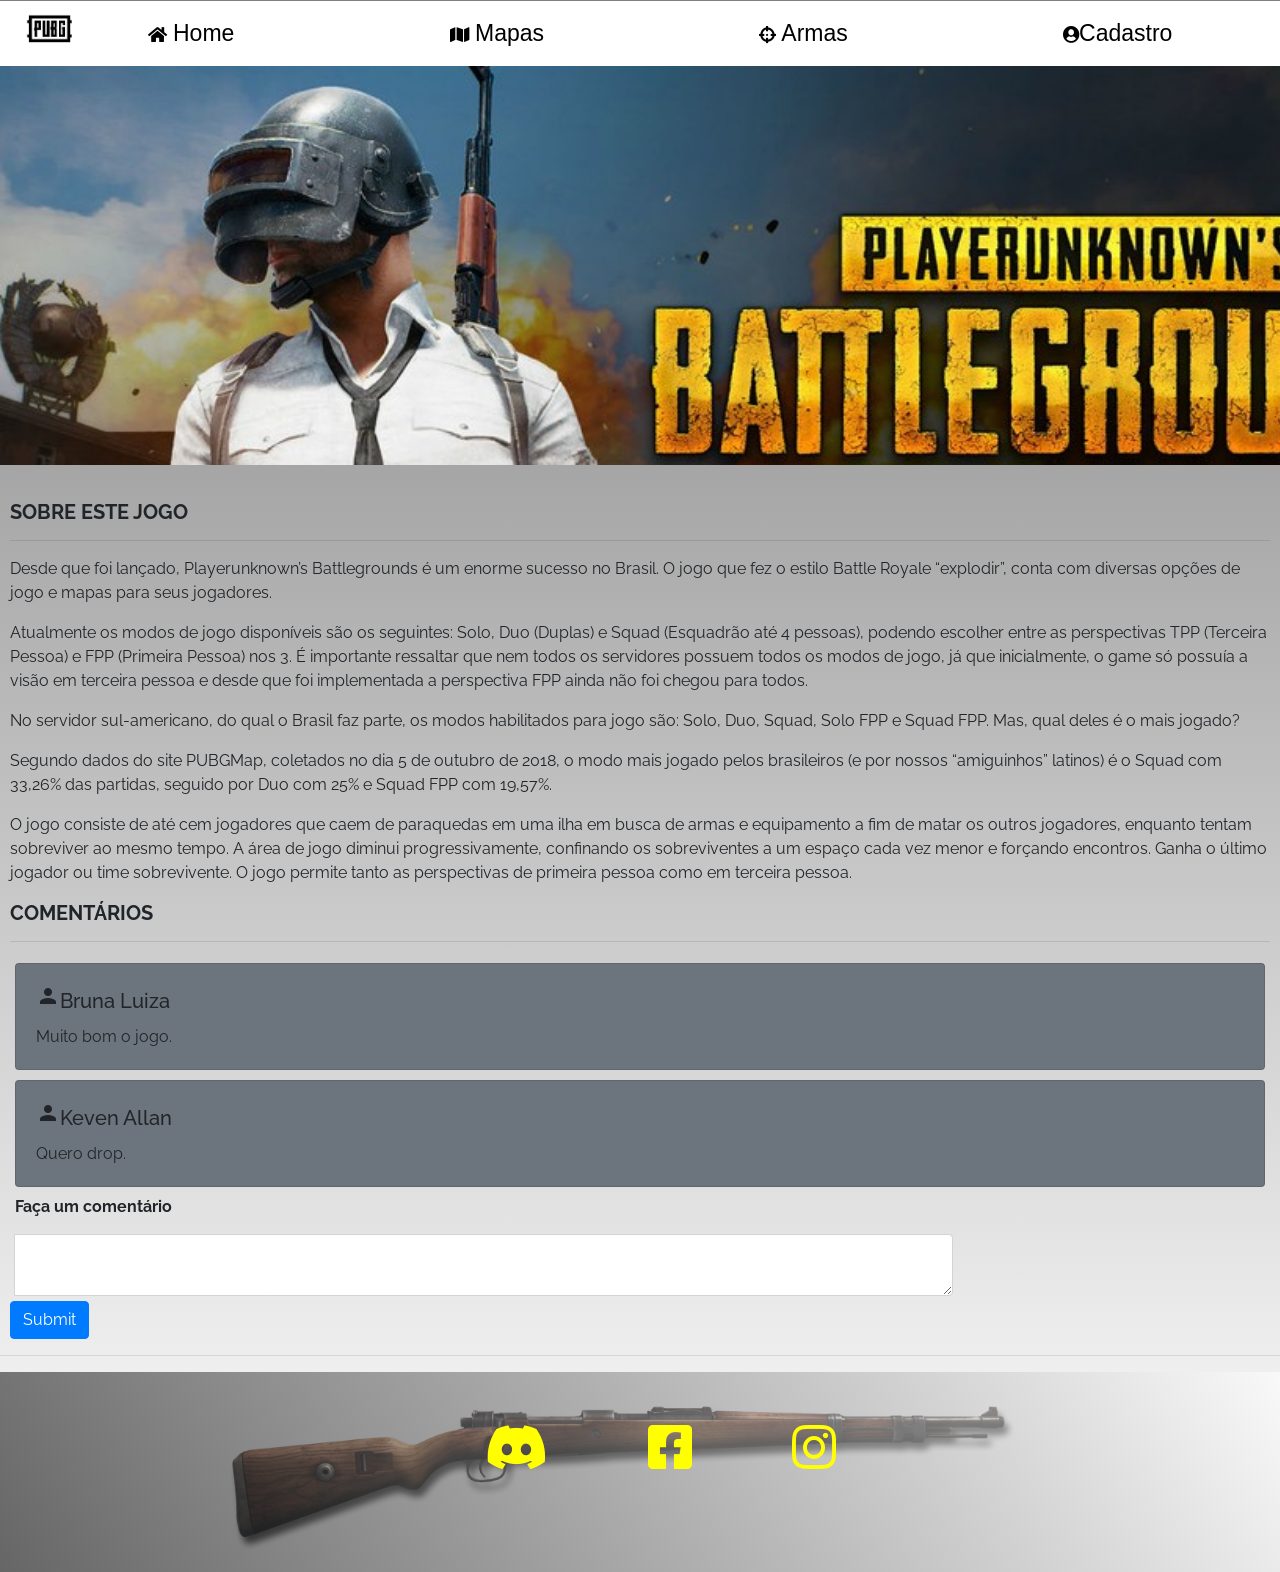
==== index.html @ 401e700f ".." ====
<!DOCTYPE html>
<html lang="en">
<head>
    <meta charset="UTF-8">
    <meta name="viewport" content="width=device-width, initial-scale=1.0">
    <meta http-equiv="X-UA-Compatible" content="ie=edge">
    <title>PUBG</title>
    <link rel="stylesheet" href="css/style_index.css">
    <link href="https://fonts.googleapis.com/css?family=Raleway&display=swap" rel="stylesheet">
    <link rel="stylesheet" href="https://use.fontawesome.com/releases/v5.8.2/css/all.css" integrity="sha384-oS3vJWv+0UjzBfQzYUhtDYW+Pj2yciDJxpsK1OYPAYjqT085Qq/1cq5FLXAZQ7Ay" crossorigin="anonymous">
    <link href="https://fonts.googleapis.com/icon?family=Material+Icons" rel="stylesheet">
    <link rel="shortcut icon" href="img/favicon.ico" />
    <link rel="stylesheet" href="https://stackpath.bootstrapcdn.com/bootstrap/4.4.1/css/bootstrap.min.css" integrity="sha384-Vkoo8x4CGsO3+Hhxv8T/Q5PaXtkKtu6ug5TOeNV6gBiFeWPGFN9MuhOf23Q9Ifjh" crossorigin="anonymous">
</head>
<body>
    <div class="menu">
        <ul>
                <li id='pubg'><img class="pub" src="img/pubb.png"></li>
                <li><a href="index.html"><i class="fas fa-home"></i> Home</a></li>
                <li><a href="mapas.html"><i class="fas fa-map"></i> Mapas</a></li>
                <li><a href="armas.html"><i class="fas fa-crosshairs"></i> Armas</a></li>
                <li><a href="login.html"><i class="fas fa-user-circle"></i>Cadastro</a></li>
            </ul>              
    </div>


    <div id='logo'>

    </div>
    
    
    
    <main>
        <div class="texto">
            <h5><strong>SOBRE ESTE JOGO</strong></h5>
            <hr>
            <p class="display-6">Desde que foi lançado, Playerunknown’s Battlegrounds é um enorme sucesso no Brasil. O jogo que fez o estilo Battle Royale “explodir”, conta com diversas
            opções de jogo e mapas para seus jogadores.</p>
            <p class="display-6">Atualmente os modos de jogo disponíveis são os seguintes: Solo, Duo (Duplas) e Squad (Esquadrão até 4 pessoas), podendo escolher entre as perspectivas
            TPP (Terceira Pessoa) e FPP (Primeira Pessoa) nos 3. É importante ressaltar que nem todos os servidores possuem todos os modos de jogo, já que inicialmente,
            o game só possuía a visão em terceira pessoa e desde que foi implementada a perspectiva FPP ainda não foi chegou para todos.</p>
            <p class="display-6">No servidor sul-americano, do qual o Brasil faz parte, os modos habilitados para jogo são: Solo, Duo, Squad, Solo FPP e Squad FPP. Mas, qual deles é o mais
            jogado?</p>
            <p class="display-6">Segundo dados do site PUBGMap, coletados no dia 5 de outubro de 2018, o modo mais jogado pelos brasileiros (e por nossos “amiguinhos” latinos) é o Squad 
            com 33,26% das partidas, seguido por Duo com 25% e Squad FPP com 19,57%.</p>
            <p class="display-6">O jogo consiste de até cem jogadores que caem de paraquedas em uma ilha em busca de armas e equipamento a fim de matar os outros jogadores, enquanto tentam 
            sobreviver ao mesmo tempo. A área de jogo diminui progressivamente, confinando os sobreviventes a um espaço cada vez menor e forçando encontros. Ganha o último jogador ou time 
            sobrevivente. O jogo permite tanto as perspectivas de primeira pessoa como em terceira pessoa.</p>
            <h5><strong>COMENTÁRIOS</strong></h5>
            <hr>
            <div class="comments">
                <div class="card w-100 bg-secondary">
                    <div class="card-body">
                    <h5 class="card-title"><i class="material-icons">person</i>Bruna Luiza</h5>
                    <p class="card-text">Muito bom o jogo.</p>
                    </div>
                </div>
            </div>
            <div class="comments">
                <div class="card w-100 bg-secondary">
                    <div class="card-body">
                        <h5 class="card-title"><i class="material-icons">person</i>Keven Allan</h5>
                        <p class="card-text">Quero drop.</p>
                    </div>
                </div>
            </div>
            <div class="areaComment">

            </div>
            <h6 class="comments"><strong>Faça um comentário</strong></h6>
            <div class="comments">
                <div class="input-group w-75">
                    <div class="input-group-prepend"></div>
                    <textarea class="form-control" aria-label="With textarea"></textarea>
                </div>
                
            </div>
            <button type="submit" class="btn btn-primary submit">Submit</button>
        </div>
        
    </main>
    <hr>
<footer>
    <ul> 
        <li><a href="https://discordapp.com/invite/battlegrounds"target="_blank"><i class="fab fa-discord"></i></a></li>
        <li><a href="https://www.facebook.com/pubg.br/?brand_redir=1637843273206257"target="_blank"><i class="fab fa-facebook-square"></i></a></li>
        <li><a href="https://www.instagram.com/pubg/"target="_blank"><i class="fab fa-instagram"></i></a></li>
        
    </ul>
</footer>
<script src="js/index.js"></script>
</body>
</html>
---- css/style_index.css ----
body {
    margin: 0;
    background-image: linear-gradient(gray, #fff);
}

/*============= INICIO DO MENU =================*/

.menu ul .pub {
    width: 100px;
    height: 50px;
    margin-top: 5px;    
}

#pubg {
    position: absolute;
    left:0
}

.menu ul {
    display: flex;
    margin: 0;
    list-style-type: none;
    background-color: white;
    justify-content: flex-end
}

.menu ul li a {
    padding: 15px 10px;
    display: inline-block;
    font-size: 23px;
    color: black;
    text-decoration: none
}

.menu ul li a:hover {   
    background-color: rgb(229, 255, 0)
}

.menu {
    
    position:sticky;
    top:1px;
}

div.menu:hover {
    opacity: 1;
}

.menu i {
    font-size:17px;
}

.pub {
    animation:pub 5s linear infinite;
}

@keyframes pub {
    to {
        transform: rotateY(360deg)
    }
}


#logo {
    height: 300px;
    background-image: url(../img/pubgnav.jpeg);
    background-attachment: fixed;
    background-size: contain;
    background-position-y: 15%;
    background-repeat: no-repeat;
}

/*============= FIM DO MENU =================*/


.texto {
    font-family: 'Raleway', sans-serif;
    margin-left:10px;
    margin-right: 10px
}

.comments{
    padding: 5px;
}

.frame {
    display:flex;
    justify-content: center;
}

footer {
    height:200px;
    background-image: linear-gradient(45deg, rgba(0, 0, 0, 0.6), rgba(255, 255, 255, 0.6)), url(../img/kar98f.png);
    background-repeat: no-repeat;
    background-size:contain;
    background-position-y: 35%;
    background-position-x: 45%;
}

footer ul {
    display:flex;
    list-style-type:none;
    justify-content:center;
}

footer i {
    font-size:50px;
    margin:50px;
    color: yellow
}

@media all and (min-width:960px){
    main {
        display:flex;
    }
    iframe {
        margin-top:35px;
        margin-right:10px;
    }
    .menu ul {
        display:flex;
        justify-content: space-around;
    }
    .texto {
        margin-top:35px;
    }
}

@media all and (min-width:1020px){
    #logo {
        height: 400px;
        background-image: url(../img/pubgnav.jpeg);
        background-attachment: fixed;
        background-size: cover;
        background-position-y: 15%;
        background-repeat: no-repeat;
    }
}
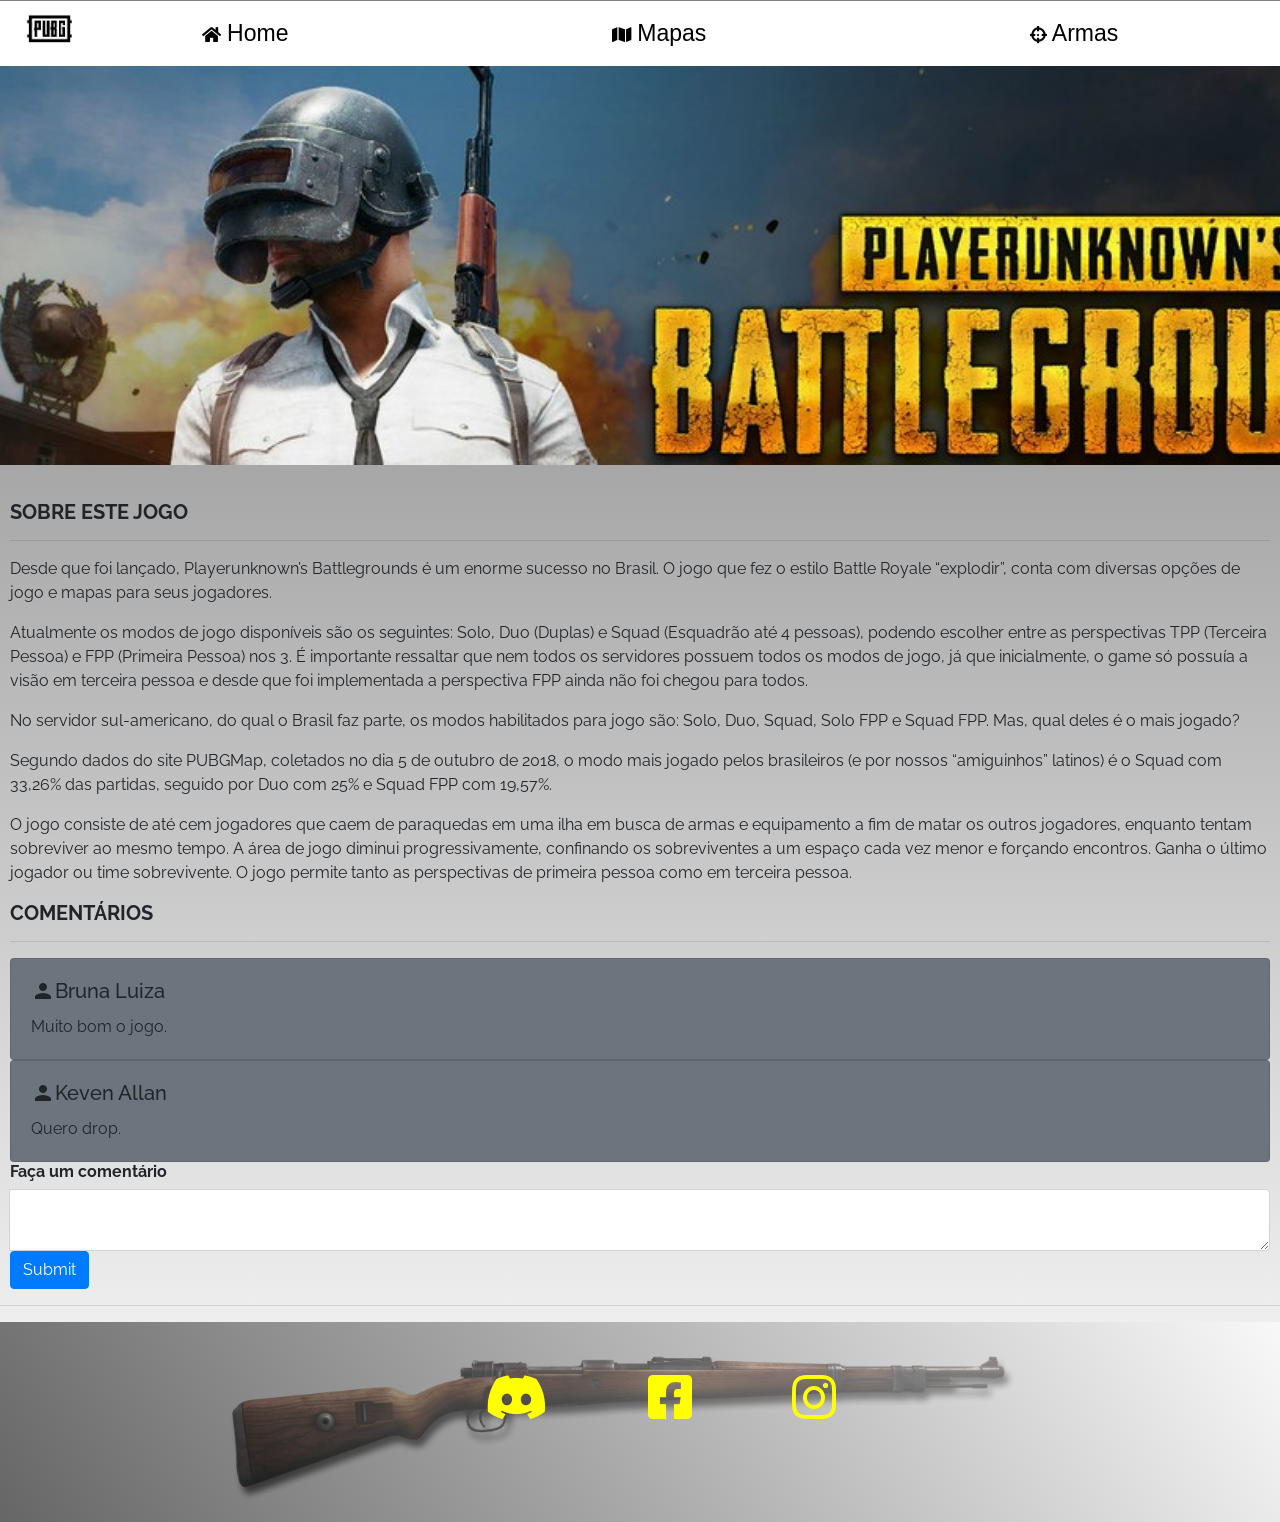
==== commit cd2d9365: ".." ====
--- a/index.html
+++ b/index.html
@@ -19,7 +19,6 @@
                 <li><a href="index.html"><i class="fas fa-home"></i> Home</a></li>
                 <li><a href="mapas.html"><i class="fas fa-map"></i> Mapas</a></li>
                 <li><a href="armas.html"><i class="fas fa-crosshairs"></i> Armas</a></li>
-                <li><a href="login.html"><i class="fas fa-user-circle"></i>Cadastro</a></li>
             </ul>              
     </div>
 
@@ -51,7 +50,7 @@
             <div class="comments">
                 <div class="card w-100 bg-secondary">
                     <div class="card-body">
-                    <h5 class="card-title"><i class="material-icons">person</i>Bruna Luiza</h5>
+                    <h5 class="card-title user"><i class="material-icons">person</i>Bruna Luiza</h5>
                     <p class="card-text">Muito bom o jogo.</p>
                     </div>
                 </div>
@@ -59,7 +58,7 @@
             <div class="comments">
                 <div class="card w-100 bg-secondary">
                     <div class="card-body">
-                        <h5 class="card-title"><i class="material-icons">person</i>Keven Allan</h5>
+                        <h5 class="card-title user"><i class="material-icons">person</i>Keven Allan</h5>
                         <p class="card-text">Quero drop.</p>
                     </div>
                 </div>
@@ -69,13 +68,13 @@
             </div>
             <h6 class="comments"><strong>Faça um comentário</strong></h6>
             <div class="comments">
-                <div class="input-group w-75">
+                <div class="input-group w-100">
                     <div class="input-group-prepend"></div>
                     <textarea class="form-control" aria-label="With textarea"></textarea>
                 </div>
                 
             </div>
-            <button type="submit" class="btn btn-primary submit">Submit</button>
+            <button id="submit" type="submit" class="btn btn-primary submit">Submit</button>
         </div>
         
     </main>
--- a/css/style_index.css
+++ b/css/style_index.css
@@ -37,7 +37,7 @@
 }
 
 .menu {
-    
+    z-index: 1;
     position:sticky;
     top:1px;
 }
@@ -77,10 +77,6 @@
     font-family: 'Raleway', sans-serif;
     margin-left:10px;
     margin-right: 10px
-}
-
-.comments{
-    padding: 5px;
 }
 
 .frame {
@@ -135,4 +131,9 @@
         background-position-y: 15%;
         background-repeat: no-repeat;
     }
+}
+
+.user{
+    display:flex;
+    align-items:center;
 }
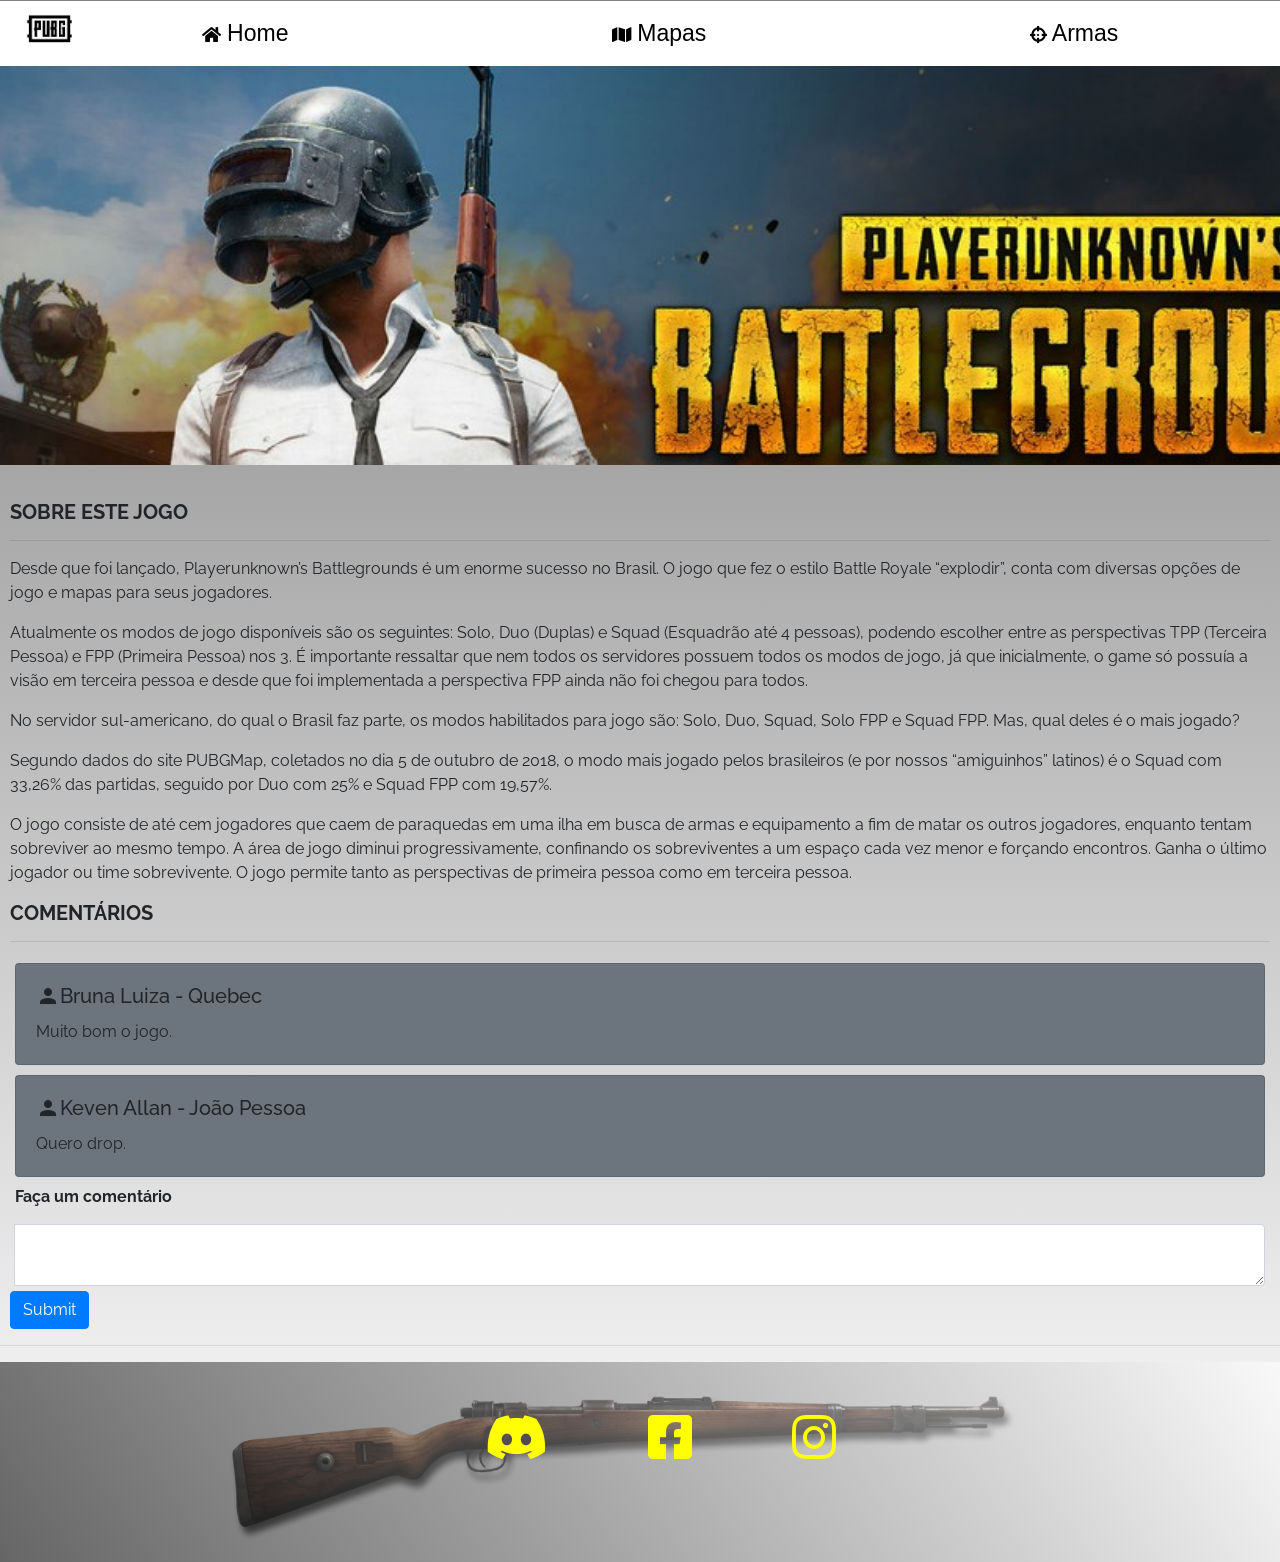
==== commit 187f6381: "img-armas" ====
--- a/index.html
+++ b/index.html
@@ -50,7 +50,7 @@
             <div class="comments">
                 <div class="card w-100 bg-secondary">
                     <div class="card-body">
-                    <h5 class="card-title user"><i class="material-icons">person</i>Bruna Luiza</h5>
+                    <h5 class="card-title user"><i class="material-icons">person</i>Bruna Luiza - Quebec</h5>
                     <p class="card-text">Muito bom o jogo.</p>
                     </div>
                 </div>
@@ -58,7 +58,7 @@
             <div class="comments">
                 <div class="card w-100 bg-secondary">
                     <div class="card-body">
-                        <h5 class="card-title user"><i class="material-icons">person</i>Keven Allan</h5>
+                        <h5 class="card-title user"><i class="material-icons">person</i>Keven Allan - João Pessoa</h5>
                         <p class="card-text">Quero drop.</p>
                     </div>
                 </div>
--- a/css/style_index.css
+++ b/css/style_index.css
@@ -136,4 +136,7 @@
 .user{
     display:flex;
     align-items:center;
+}
+.comments{
+    padding: 5px;
 }
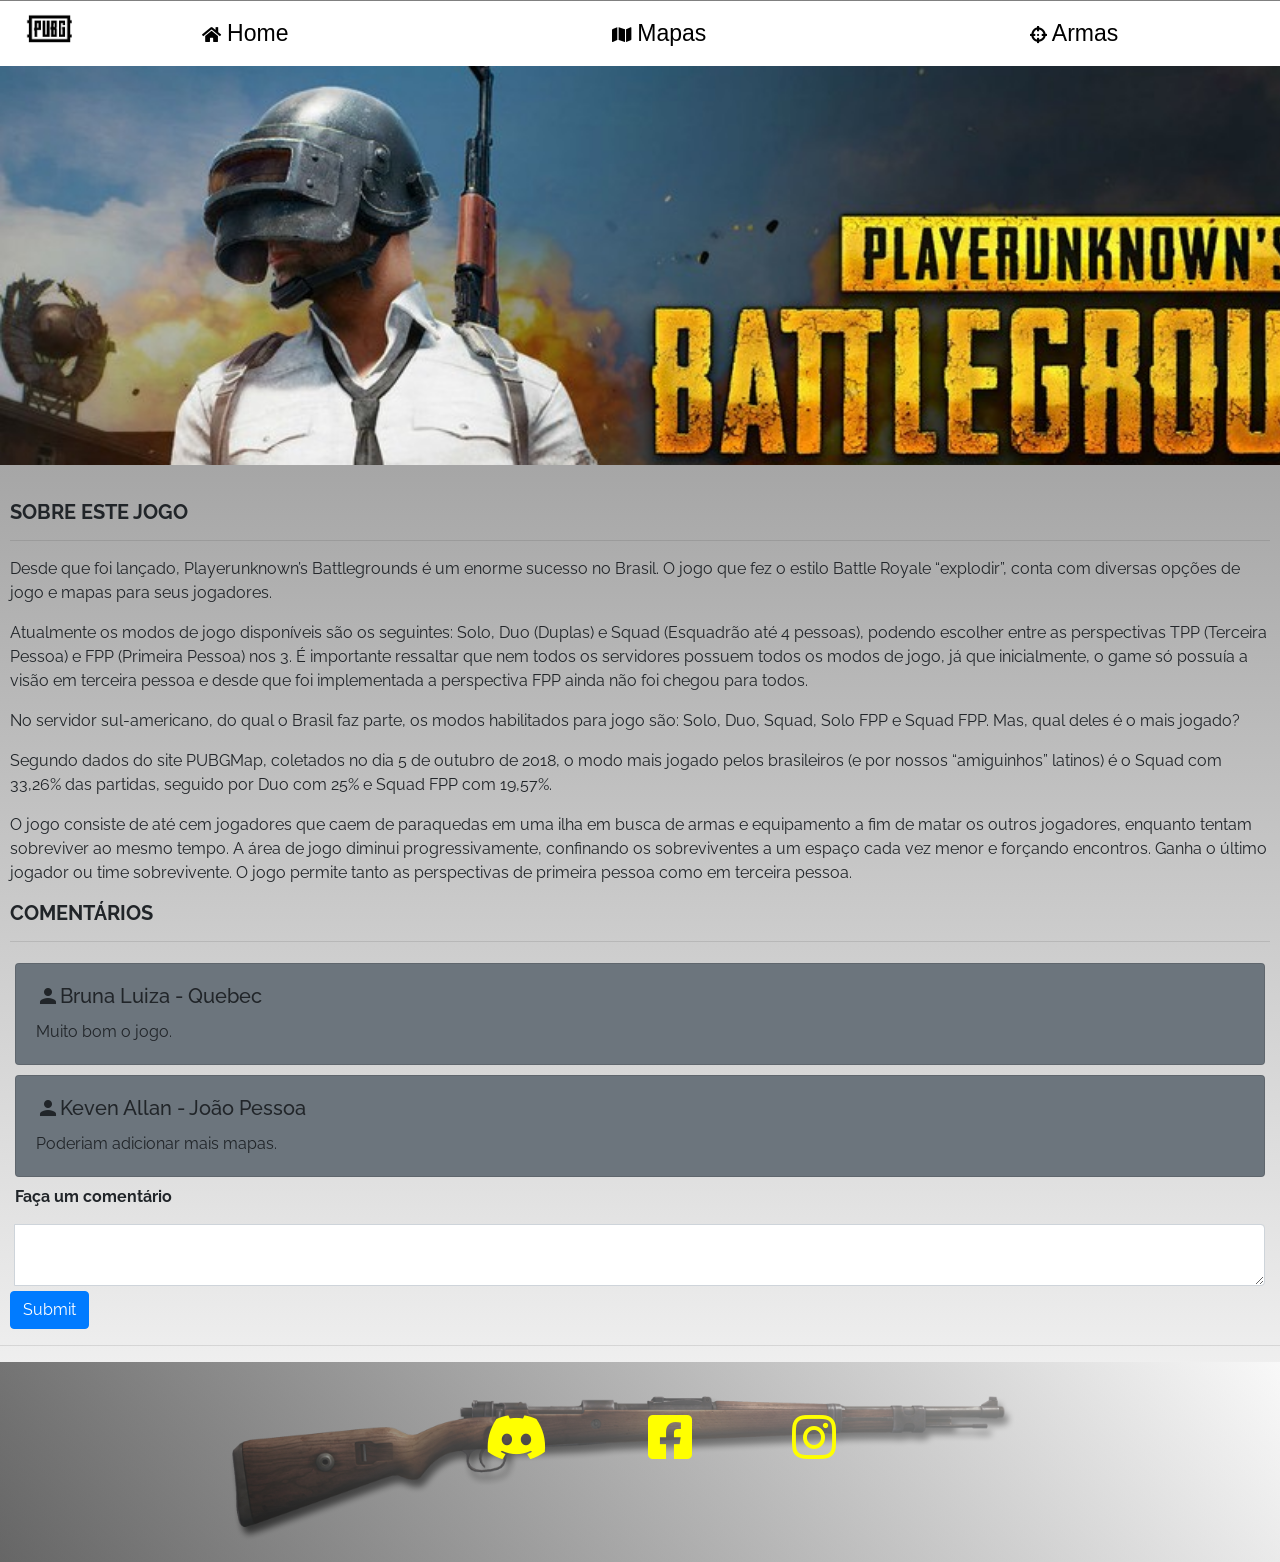
==== commit 470f9c6f: ".." ====
--- a/index.html
+++ b/index.html
@@ -59,7 +59,7 @@
                 <div class="card w-100 bg-secondary">
                     <div class="card-body">
                         <h5 class="card-title user"><i class="material-icons">person</i>Keven Allan - João Pessoa</h5>
-                        <p class="card-text">Quero drop.</p>
+                        <p class="card-text">Poderiam adicionar mais mapas.</p>
                     </div>
                 </div>
             </div>
@@ -87,6 +87,7 @@
         
     </ul>
 </footer>
+<script src="js/funções.js"></script>
 <script src="js/index.js"></script>
 </body>
 </html>
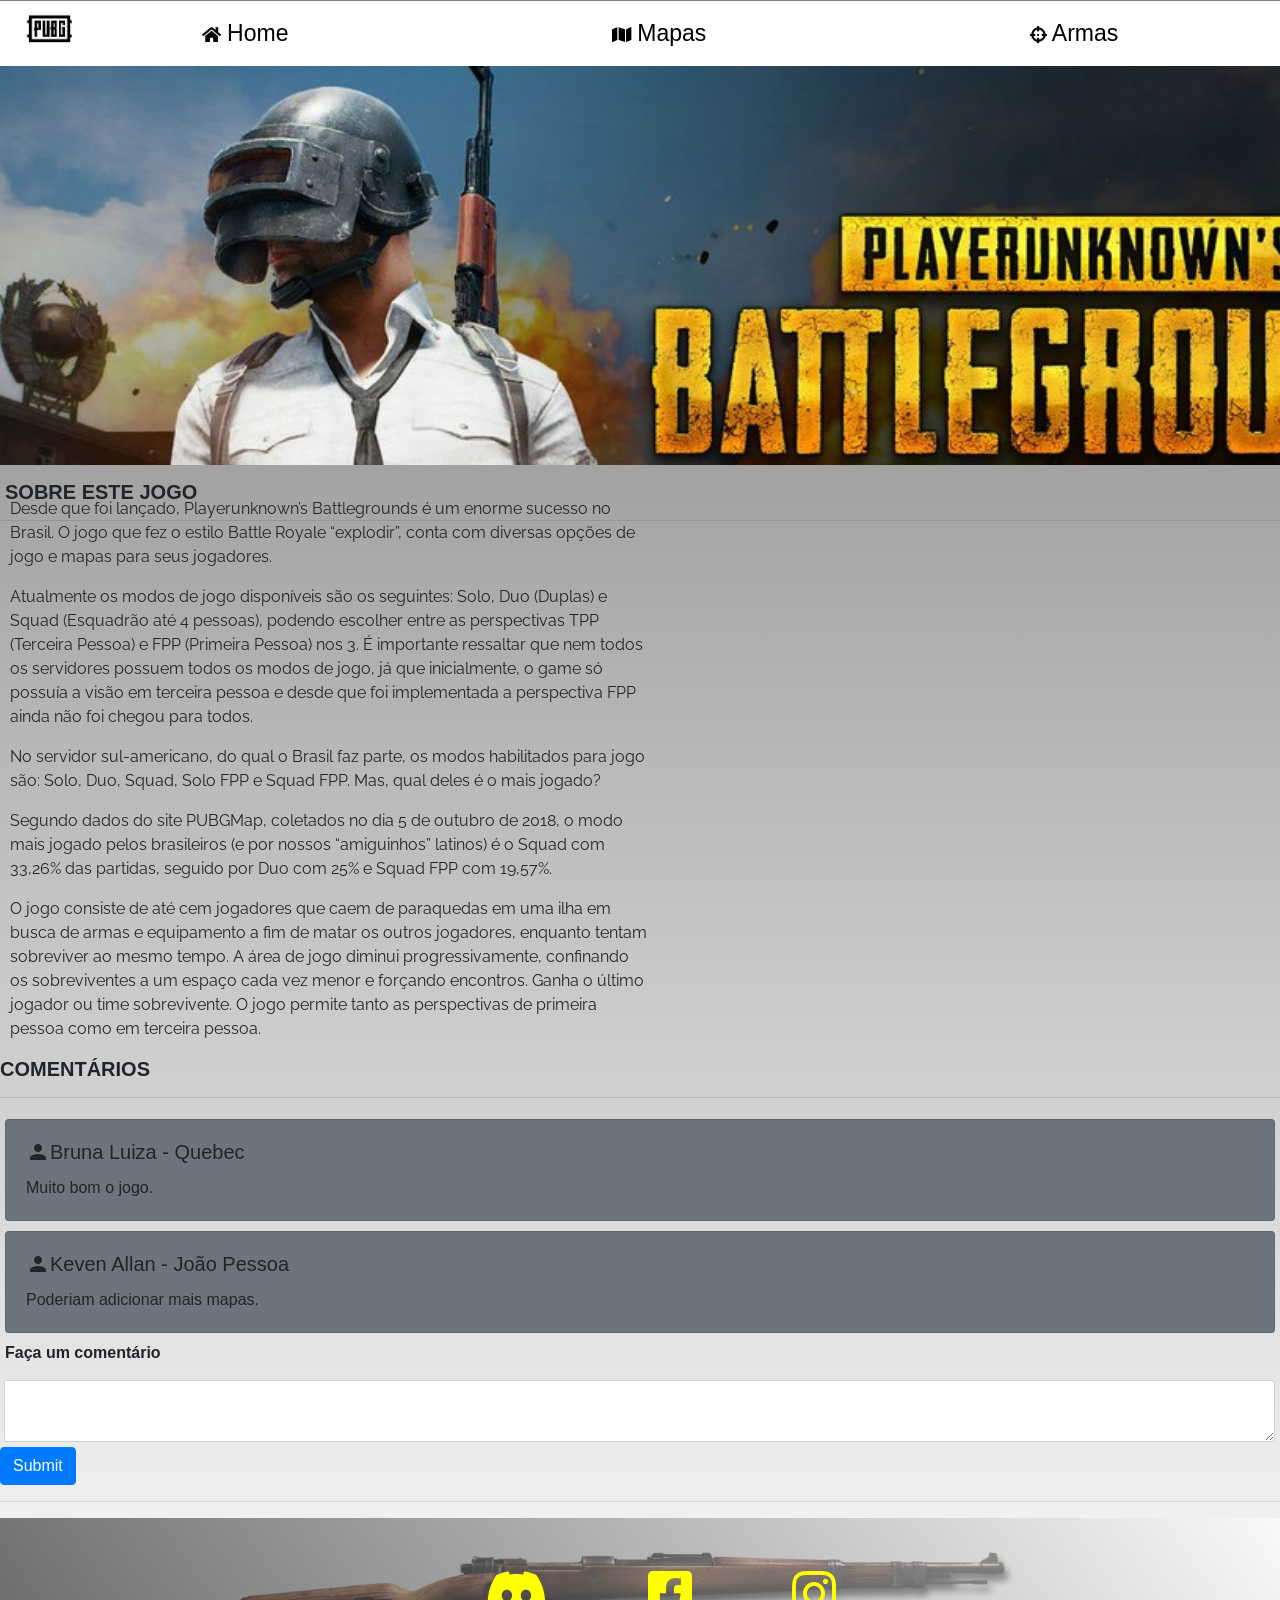
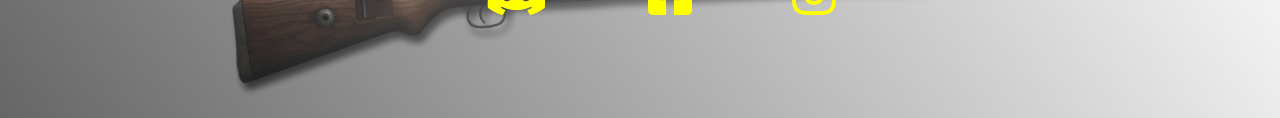
==== commit 4dc7658d: "Video" ====
--- a/index.html
+++ b/index.html
@@ -22,29 +22,30 @@
             </ul>              
     </div>
 
-
     <div id='logo'>
-
     </div>
     
-    
-    
     <main>
-        <div class="texto">
-            <h5><strong>SOBRE ESTE JOGO</strong></h5>
-            <hr>
-            <p class="display-6">Desde que foi lançado, Playerunknown’s Battlegrounds é um enorme sucesso no Brasil. O jogo que fez o estilo Battle Royale “explodir”, conta com diversas
-            opções de jogo e mapas para seus jogadores.</p>
-            <p class="display-6">Atualmente os modos de jogo disponíveis são os seguintes: Solo, Duo (Duplas) e Squad (Esquadrão até 4 pessoas), podendo escolher entre as perspectivas
-            TPP (Terceira Pessoa) e FPP (Primeira Pessoa) nos 3. É importante ressaltar que nem todos os servidores possuem todos os modos de jogo, já que inicialmente,
-            o game só possuía a visão em terceira pessoa e desde que foi implementada a perspectiva FPP ainda não foi chegou para todos.</p>
-            <p class="display-6">No servidor sul-americano, do qual o Brasil faz parte, os modos habilitados para jogo são: Solo, Duo, Squad, Solo FPP e Squad FPP. Mas, qual deles é o mais
-            jogado?</p>
-            <p class="display-6">Segundo dados do site PUBGMap, coletados no dia 5 de outubro de 2018, o modo mais jogado pelos brasileiros (e por nossos “amiguinhos” latinos) é o Squad 
-            com 33,26% das partidas, seguido por Duo com 25% e Squad FPP com 19,57%.</p>
-            <p class="display-6">O jogo consiste de até cem jogadores que caem de paraquedas em uma ilha em busca de armas e equipamento a fim de matar os outros jogadores, enquanto tentam 
-            sobreviver ao mesmo tempo. A área de jogo diminui progressivamente, confinando os sobreviventes a um espaço cada vez menor e forçando encontros. Ganha o último jogador ou time 
-            sobrevivente. O jogo permite tanto as perspectivas de primeira pessoa como em terceira pessoa.</p>
+        <h5 id="title-text"><strong>SOBRE ESTE JOGO</strong></h5>
+        <hr>
+        <div class="game">
+            <div class="texto">
+                <p id="fp" class="display-6">Desde que foi lançado, Playerunknown’s Battlegrounds é um enorme sucesso no Brasil. O jogo que fez o estilo Battle Royale “explodir”, conta com diversas
+                opções de jogo e mapas para seus jogadores.</p>
+                <p class="display-6">Atualmente os modos de jogo disponíveis são os seguintes: Solo, Duo (Duplas) e Squad (Esquadrão até 4 pessoas), podendo escolher entre as perspectivas
+                TPP (Terceira Pessoa) e FPP (Primeira Pessoa) nos 3. É importante ressaltar que nem todos os servidores possuem todos os modos de jogo, já que inicialmente,
+                o game só possuía a visão em terceira pessoa e desde que foi implementada a perspectiva FPP ainda não foi chegou para todos.</p>
+                <p class="display-6">No servidor sul-americano, do qual o Brasil faz parte, os modos habilitados para jogo são: Solo, Duo, Squad, Solo FPP e Squad FPP. Mas, qual deles é o mais
+                jogado?</p>
+                <p class="display-6">Segundo dados do site PUBGMap, coletados no dia 5 de outubro de 2018, o modo mais jogado pelos brasileiros (e por nossos “amiguinhos” latinos) é o Squad 
+                com 33,26% das partidas, seguido por Duo com 25% e Squad FPP com 19,57%.</p>
+                <p class="display-6">O jogo consiste de até cem jogadores que caem de paraquedas em uma ilha em busca de armas e equipamento a fim de matar os outros jogadores, enquanto tentam 
+                sobreviver ao mesmo tempo. A área de jogo diminui progressivamente, confinando os sobreviventes a um espaço cada vez menor e forçando encontros. Ganha o último jogador ou time 
+                sobrevivente. O jogo permite tanto as perspectivas de primeira pessoa como em terceira pessoa.</p>
+            </div>
+            <iframe id="video" height="400" src="https://www.youtube.com/embed/ODWCbu_cuqk" frameborder="0" allow="autoplay; encrypted-media" allowfullscreen></iframe>
+        </div>
+            
             <h5><strong>COMENTÁRIOS</strong></h5>
             <hr>
             <div class="comments">
@@ -64,7 +65,6 @@
                 </div>
             </div>
             <div class="areaComment">
-
             </div>
             <h6 class="comments"><strong>Faça um comentário</strong></h6>
             <div class="comments">
@@ -75,8 +75,6 @@
                 
             </div>
             <button id="submit" type="submit" class="btn btn-primary submit">Submit</button>
-        </div>
-        
     </main>
     <hr>
 <footer>
--- a/css/style_index.css
+++ b/css/style_index.css
@@ -60,7 +60,6 @@
     }
 }
 
-
 #logo {
     height: 300px;
     background-image: url(../img/pubgnav.jpeg);
@@ -71,7 +70,24 @@
 }
 
 /*============= FIM DO MENU =================*/
-
+.game{
+    display:flex;
+}
+#title-text{
+    padding-top:15px;
+    padding-left: 5px;
+}
+#fp{
+    margin-top:-40px;
+}
+.texto{
+    width:50%;
+}
+#video{
+    padding-top:50px;
+    padding-left:50px;
+    width:600px;
+}
 
 .texto {
     font-family: 'Raleway', sans-serif;
@@ -117,9 +133,7 @@
         display:flex;
         justify-content: space-around;
     }
-    .texto {
-        margin-top:35px;
-    }
+    
 }
 
 @media all and (min-width:1020px){
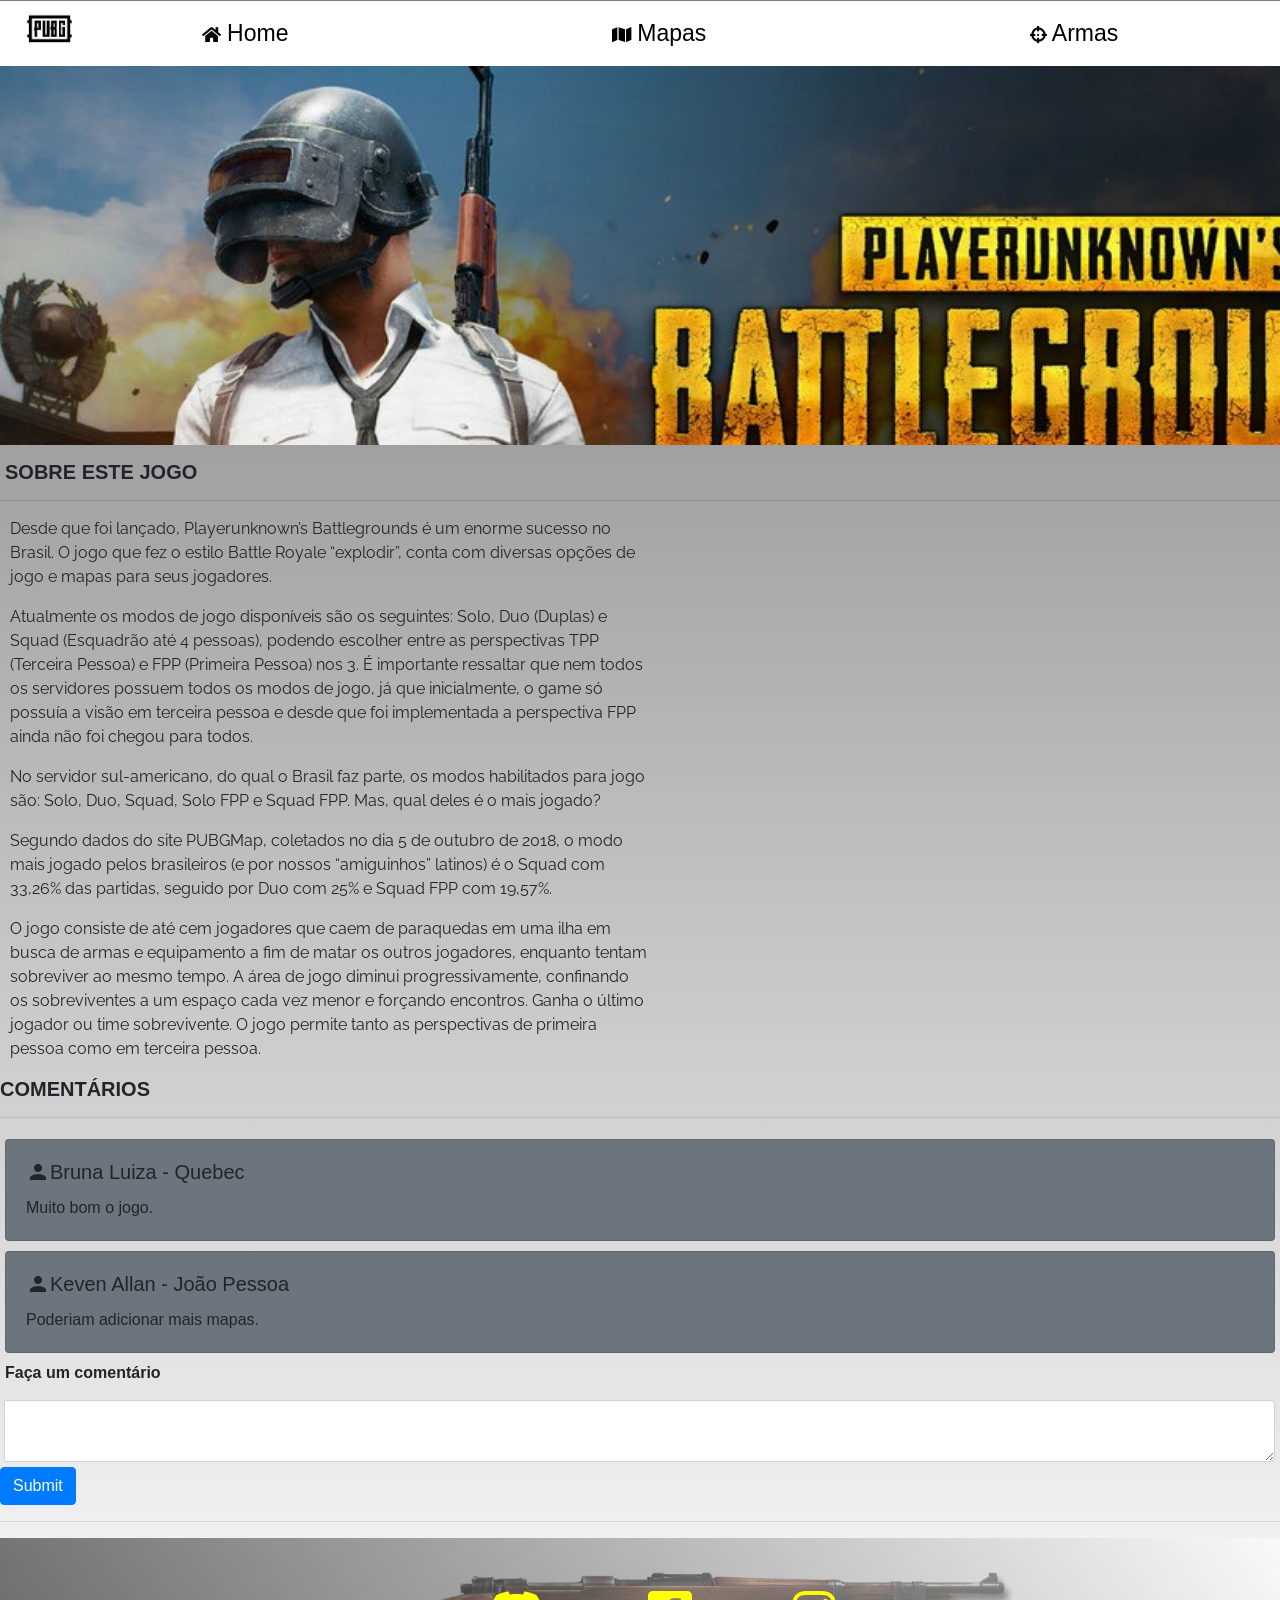
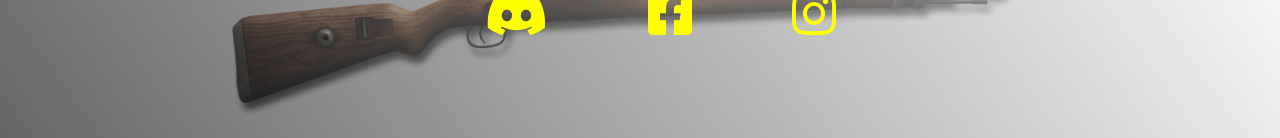
==== commit 0c558fb9: ".." ====
--- a/index.html
+++ b/index.html
@@ -43,7 +43,9 @@
                 sobreviver ao mesmo tempo. A área de jogo diminui progressivamente, confinando os sobreviventes a um espaço cada vez menor e forçando encontros. Ganha o último jogador ou time 
                 sobrevivente. O jogo permite tanto as perspectivas de primeira pessoa como em terceira pessoa.</p>
             </div>
-            <iframe id="video" height="400" src="https://www.youtube.com/embed/ODWCbu_cuqk" frameborder="0" allow="autoplay; encrypted-media" allowfullscreen></iframe>
+            <div class="video">
+                <iframe id="video" src="https://www.youtube.com/embed/ODWCbu_cuqk" frameborder="0" allow="autoplay; encrypted-media" allowfullscreen></iframe>
+            </div>   
         </div>
             
             <h5><strong>COMENTÁRIOS</strong></h5>
--- a/css/style_index.css
+++ b/css/style_index.css
@@ -61,43 +61,31 @@
 }
 
 #logo {
-    height: 300px;
+    height: 250px;
     background-image: url(../img/pubgnav.jpeg);
     background-attachment: fixed;
     background-size: contain;
     background-position-y: 15%;
     background-repeat: no-repeat;
 }
+/*============= FIM DO MENU =================*/
 
-/*============= FIM DO MENU =================*/
-.game{
-    display:flex;
-}
 #title-text{
     padding-top:15px;
     padding-left: 5px;
 }
-#fp{
-    margin-top:-40px;
-}
-.texto{
-    width:50%;
+.video{
+    display:flex;
+    justify-content: center;
 }
 #video{
-    padding-top:50px;
-    padding-left:50px;
-    width:600px;
+    width:450px;
+    height:300px; 
 }
 
 .texto {
     font-family: 'Raleway', sans-serif;
     margin-left:10px;
-    margin-right: 10px
-}
-
-.frame {
-    display:flex;
-    justify-content: center;
 }
 
 footer {
@@ -121,13 +109,22 @@
     color: yellow
 }
 
-@media all and (min-width:960px){
+@media all and (min-width:950px){
     main {
         display:flex;
     }
-    iframe {
-        margin-top:35px;
-        margin-right:10px;
+    #logo {
+        height: 380px;
+        background-image: url(../img/pubgnav.jpeg);
+        background-attachment: fixed;
+        background-size: cover;
+        background-position-y: 15%;
+        background-repeat: no-repeat;
+    }
+    #video {
+        margin-top:65px;
+        height:400px;
+        width:600px;
     }
     .menu ul {
         display:flex;
@@ -138,15 +135,33 @@
 
 @media all and (min-width:1020px){
     #logo {
-        height: 400px;
         background-image: url(../img/pubgnav.jpeg);
         background-attachment: fixed;
         background-size: cover;
         background-position-y: 15%;
         background-repeat: no-repeat;
     }
+    .game{
+        display:flex;
+    }
+    
+    .texto{
+        width:50%;
+    }
+    #video {
+        height: 350px;
+        width:500px;
+        margin-left:0px;
+        
+    }
 }
 
+@media all and (min-width:1300px){
+    #video{
+        height: 420px;
+        width:630px;
+    }
+}
 .user{
     display:flex;
     align-items:center;
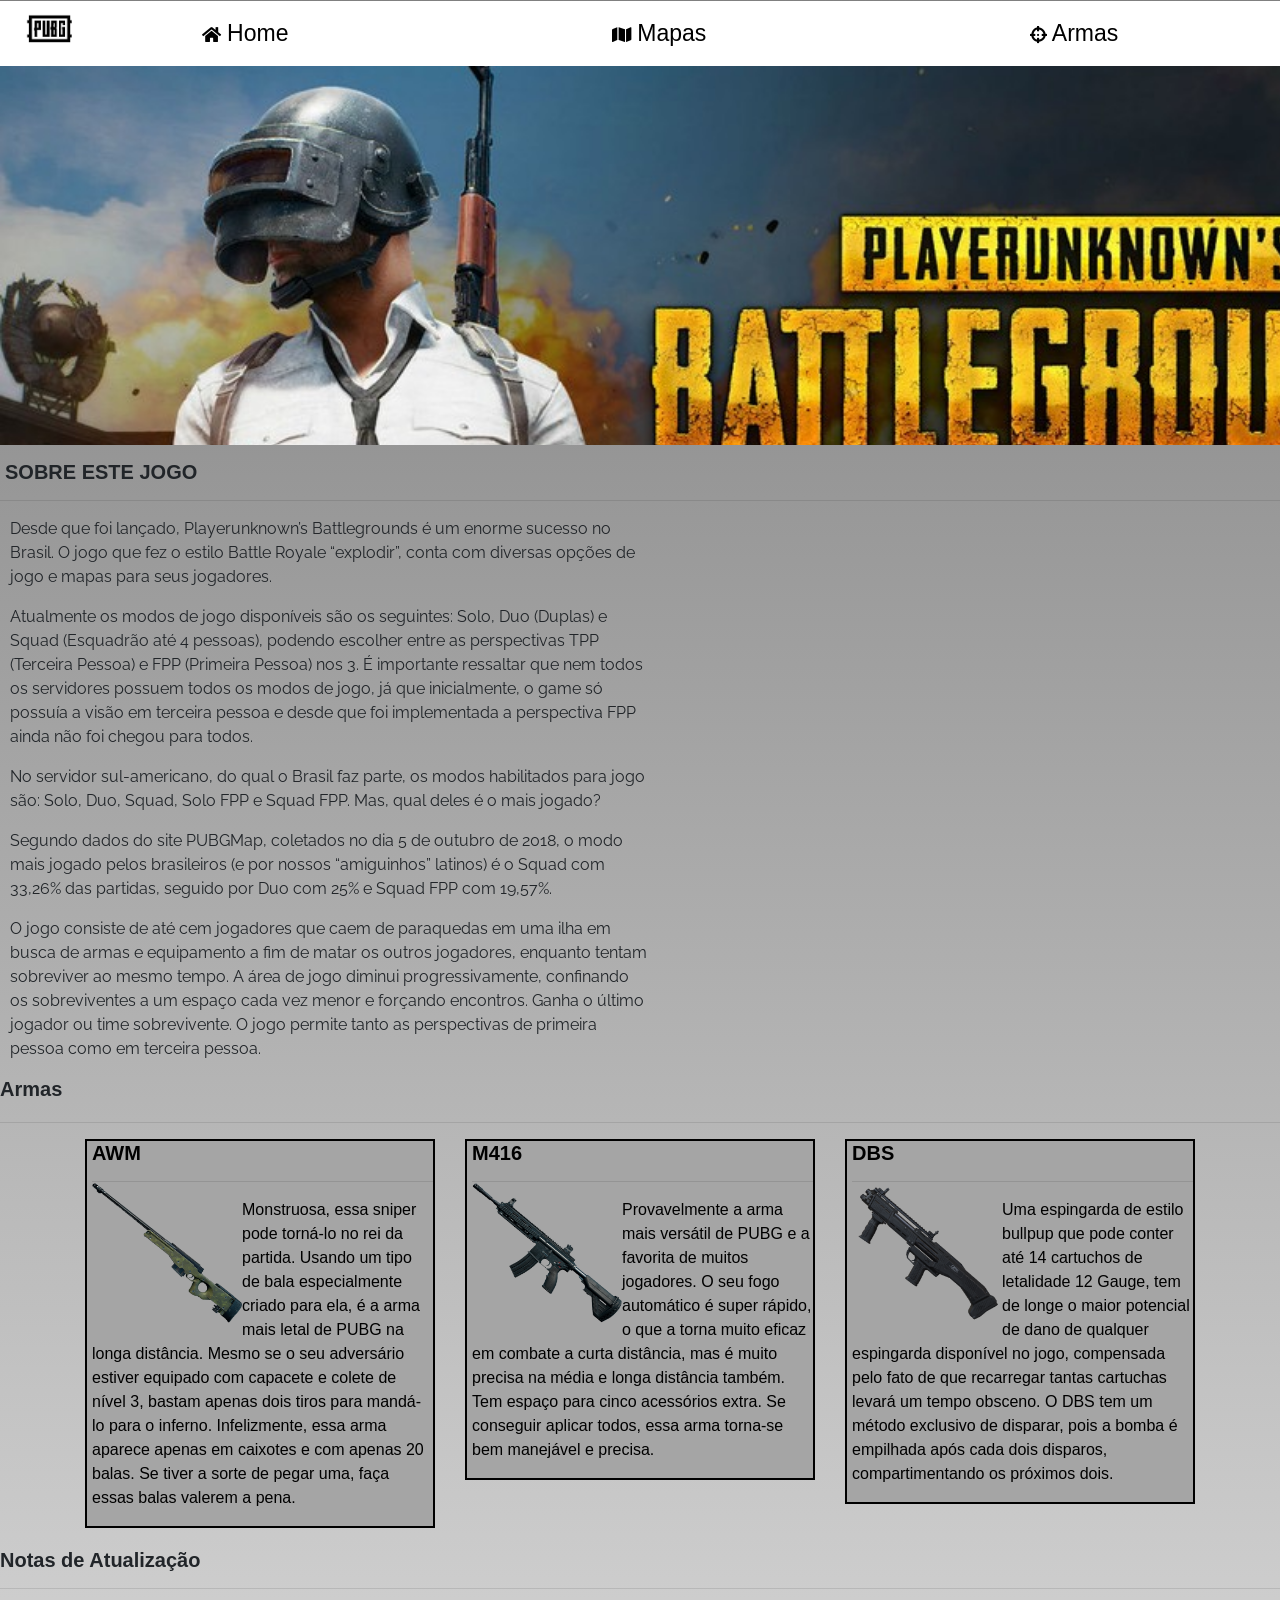
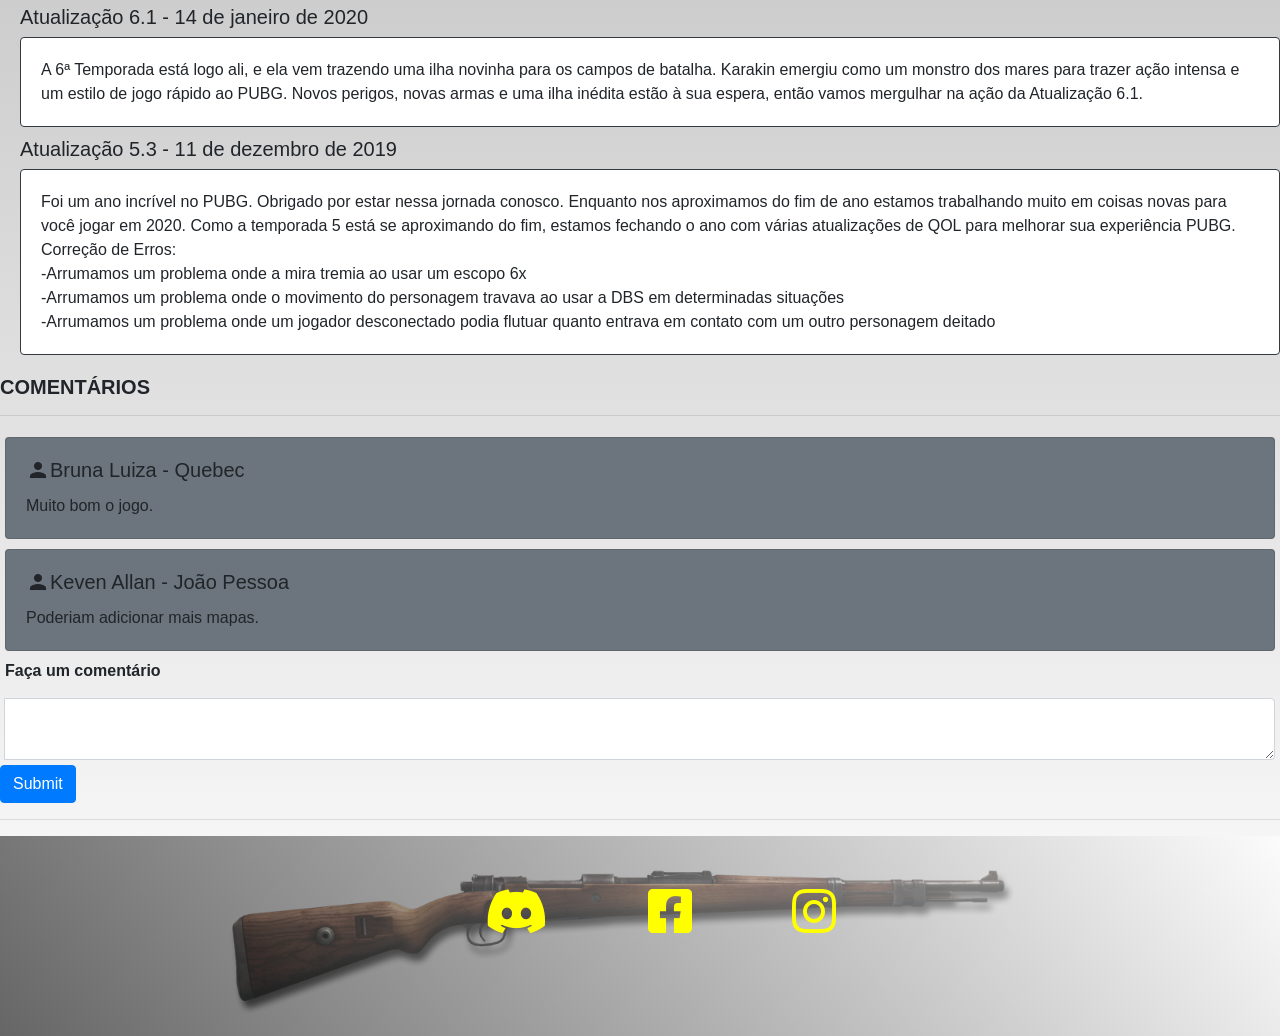
==== commit 739c8ebd: "'99%'" ====
--- a/index.html
+++ b/index.html
@@ -48,35 +48,94 @@
             </div>   
         </div>
             
-            <h5><strong>COMENTÁRIOS</strong></h5>
-            <hr>
-            <div class="comments">
-                <div class="card w-100 bg-secondary">
-                    <div class="card-body">
-                    <h5 class="card-title user"><i class="material-icons">person</i>Bruna Luiza - Quebec</h5>
-                    <p class="card-text">Muito bom o jogo.</p>
+        <h5 style="padding-bottom: 5px;"><strong>Armas</strong></h5>
+        <hr>
+            <div class="container">
+                <div class="row">
+                <div class="col-sm">         
+                    <div class="arma">
+                        <h5><strong>AWM</strong></h5>
+                        <img src="armas/Sniper/AWM.png" style="width: 150px; height: 150px;" class="rounded float-left" alt="...">
+                        <hr>
+                        <p>Monstruosa, essa sniper pode torná-lo no rei da partida. Usando um tipo de bala especialmente criado para ela, 
+                            é a arma mais letal de PUBG na longa distância. Mesmo se o seu adversário estiver equipado com capacete e colete de 
+                            nível 3, bastam apenas dois tiros para mandá-lo para o inferno. Infelizmente, essa arma aparece apenas em caixotes e 
+                            com apenas 20 balas. Se tiver a sorte de pegar uma, faça essas balas valerem a pena.</p>
+                    </div>
+                </div>
+                <div class="col-sm">
+                    <div class="arma">
+                        <h5><strong>M416</strong></h5>
+                        <img src="armas/Rifle de Assalto/M416.png" style="width: 150px; height: 150px;" class="rounded float-left" alt="...">
+                        <hr>
+                        <p>Provavelmente a arma mais versátil de PUBG e a favorita de muitos jogadores. O seu fogo automático é super rápido, 
+                            o que a torna muito eficaz em combate a curta distância, mas é muito precisa na média e longa distância também. 
+                            Tem espaço para cinco acessórios extra. Se conseguir aplicar todos, essa arma torna-se bem manejável e precisa.</p>
+                    </div>
+                </div>
+                <div class="col-sm">
+                    <div class="arma">
+                        <h5><strong>DBS</strong></h5>
+                        <img src="armas/Escopeta/DBS.png" style="width: 150px; height: 150px;" class="rounded float-left" alt="...">
+                        <hr>
+                        <p>Uma espingarda de estilo bullpup que pode conter até 14 cartuchos de letalidade 12 Gauge, tem de longe o maior potencial de dano de qualquer espingarda disponível no jogo, compensada pelo fato de que recarregar tantas cartuchas levará um tempo obsceno. O DBS tem um método exclusivo de disparar, pois a bomba é empilhada após cada dois disparos, compartimentando os próximos dois.</p>
                     </div>
                 </div>
             </div>
-            <div class="comments">
-                <div class="card w-100 bg-secondary">
-                    <div class="card-body">
-                        <h5 class="card-title user"><i class="material-icons">person</i>Keven Allan - João Pessoa</h5>
-                        <p class="card-text">Poderiam adicionar mais mapas.</p>
-                    </div>
+        </div>
+
+        <h5 style="padding-top: 20px;"><strong>Notas de Atualização</strong></h5>
+        <hr>
+        <h5 class="att">Atualização 6.1 - 14 de janeiro de 2020</h5>
+        <div class="card border-dark bg-secondary-light att">
+            <div class="card-body">
+                A 6ª Temporada está logo ali, e ela vem trazendo uma ilha novinha para os campos de batalha. Karakin emergiu como um monstro dos mares para trazer ação intensa e um estilo de jogo rápido ao PUBG. Novos perigos, novas armas e uma ilha inédita estão à sua espera, então vamos mergulhar na ação da Atualização 6.1.      
+            </div>
+        </div>
+        <h5 style="padding-top: 10px;" class="att">Atualização 5.3 - 11 de dezembro de 2019</h5>
+        <div class="card border-dark bg-secondary-light att">
+            <div class="card-body">
+                Foi um ano incrível no PUBG. Obrigado por estar nessa jornada conosco. Enquanto nos aproximamos do fim de ano estamos trabalhando muito em coisas novas para você jogar em 2020. Como a temporada 5 está se aproximando do fim, estamos fechando o ano com várias atualizações de QOL para melhorar sua experiência PUBG.
+                <br>
+                Correção de Erros:
+                <br>    
+                -Arrumamos um problema onde a mira tremia ao usar um escopo 6x
+                <br>
+                -Arrumamos um problema onde o movimento do personagem travava ao usar a DBS em determinadas situações
+                <br>
+                -Arrumamos um problema onde um jogador desconectado podia flutuar quanto entrava em contato com um outro personagem deitado
+            </div>
+        </div>
+
+        <h5 style="margin-top:20px;"><strong>COMENTÁRIOS</strong></h5>
+        <hr>
+        <div class="comments">
+            <div class="card w-100 bg-secondary">
+                <div class="card-body">
+                <h5 class="card-title user"><i class="material-icons">person</i>Bruna Luiza - Quebec</h5>
+                <p class="card-text">Muito bom o jogo.</p>
                 </div>
             </div>
-            <div class="areaComment">
+        </div>
+        <div class="comments">
+            <div class="card w-100 bg-secondary">
+                <div class="card-body">
+                    <h5 class="card-title user"><i class="material-icons">person</i>Keven Allan - João Pessoa</h5>
+                    <p class="card-text">Poderiam adicionar mais mapas.</p>
+                </div>
             </div>
-            <h6 class="comments"><strong>Faça um comentário</strong></h6>
-            <div class="comments">
-                <div class="input-group w-100">
-                    <div class="input-group-prepend"></div>
-                    <textarea class="form-control" aria-label="With textarea"></textarea>
-                </div>
-                
+        </div>
+        <div class="areaComment">
+        </div>
+        <h6 class="comments"><strong>Faça um comentário</strong></h6>
+        <div class="comments">
+            <div class="input-group w-100">
+                <div class="input-group-prepend"></div>
+                <textarea class="form-control" aria-label="With textarea"></textarea>
             </div>
-            <button id="submit" type="submit" class="btn btn-primary submit">Submit</button>
+            
+        </div>
+        <button id="submit" type="submit" class="btn btn-primary submit">Submit</button>
     </main>
     <hr>
 <footer>
--- a/css/style_index.css
+++ b/css/style_index.css
@@ -82,12 +82,22 @@
     width:450px;
     height:300px; 
 }
-
 .texto {
     font-family: 'Raleway', sans-serif;
     margin-left:10px;
 }
-
+.arma{
+    background-color: rgb(165, 165, 165);
+    border: 2px solid black;
+    padding-left: 5px;
+    color: black;
+}
+.arma img{
+    padding-top: 10px;
+}
+.att{
+    margin-left: 20px;
+}
 footer {
     height:200px;
     background-image: linear-gradient(45deg, rgba(0, 0, 0, 0.6), rgba(255, 255, 255, 0.6)), url(../img/kar98f.png);
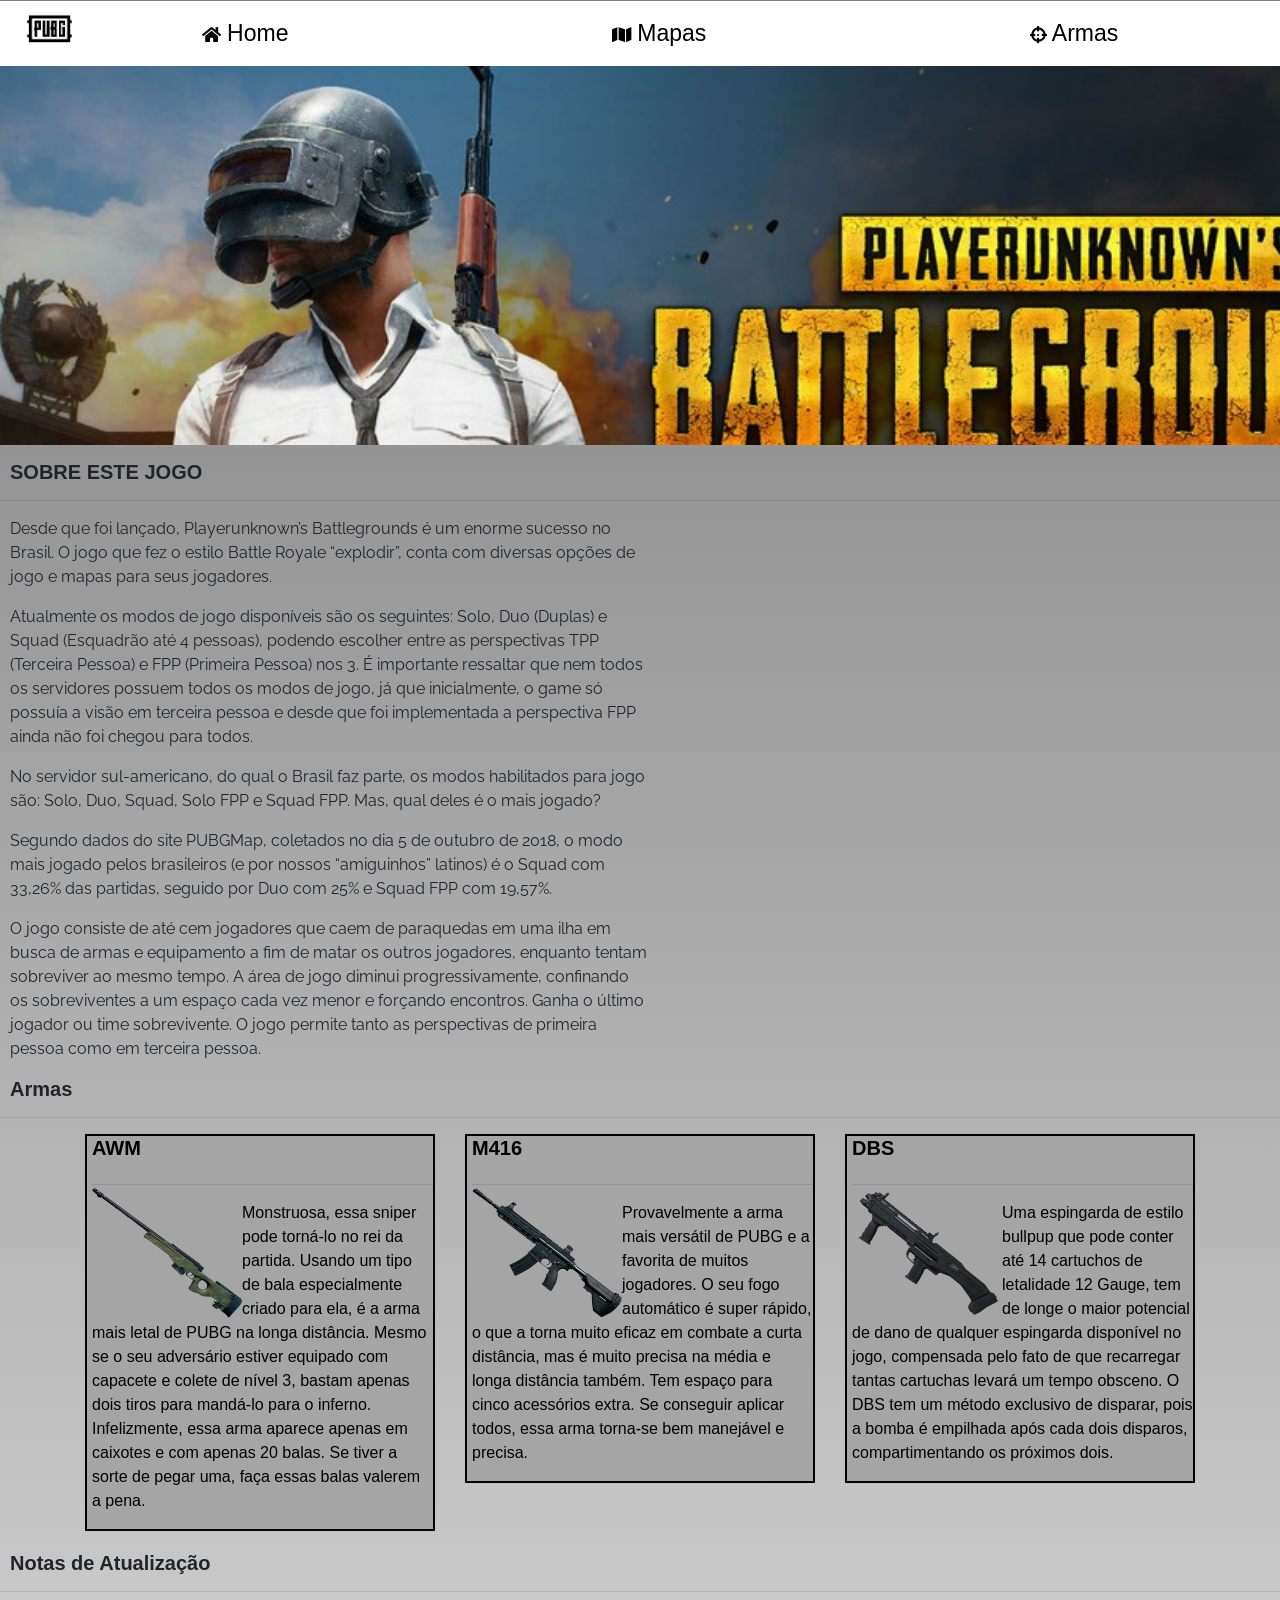
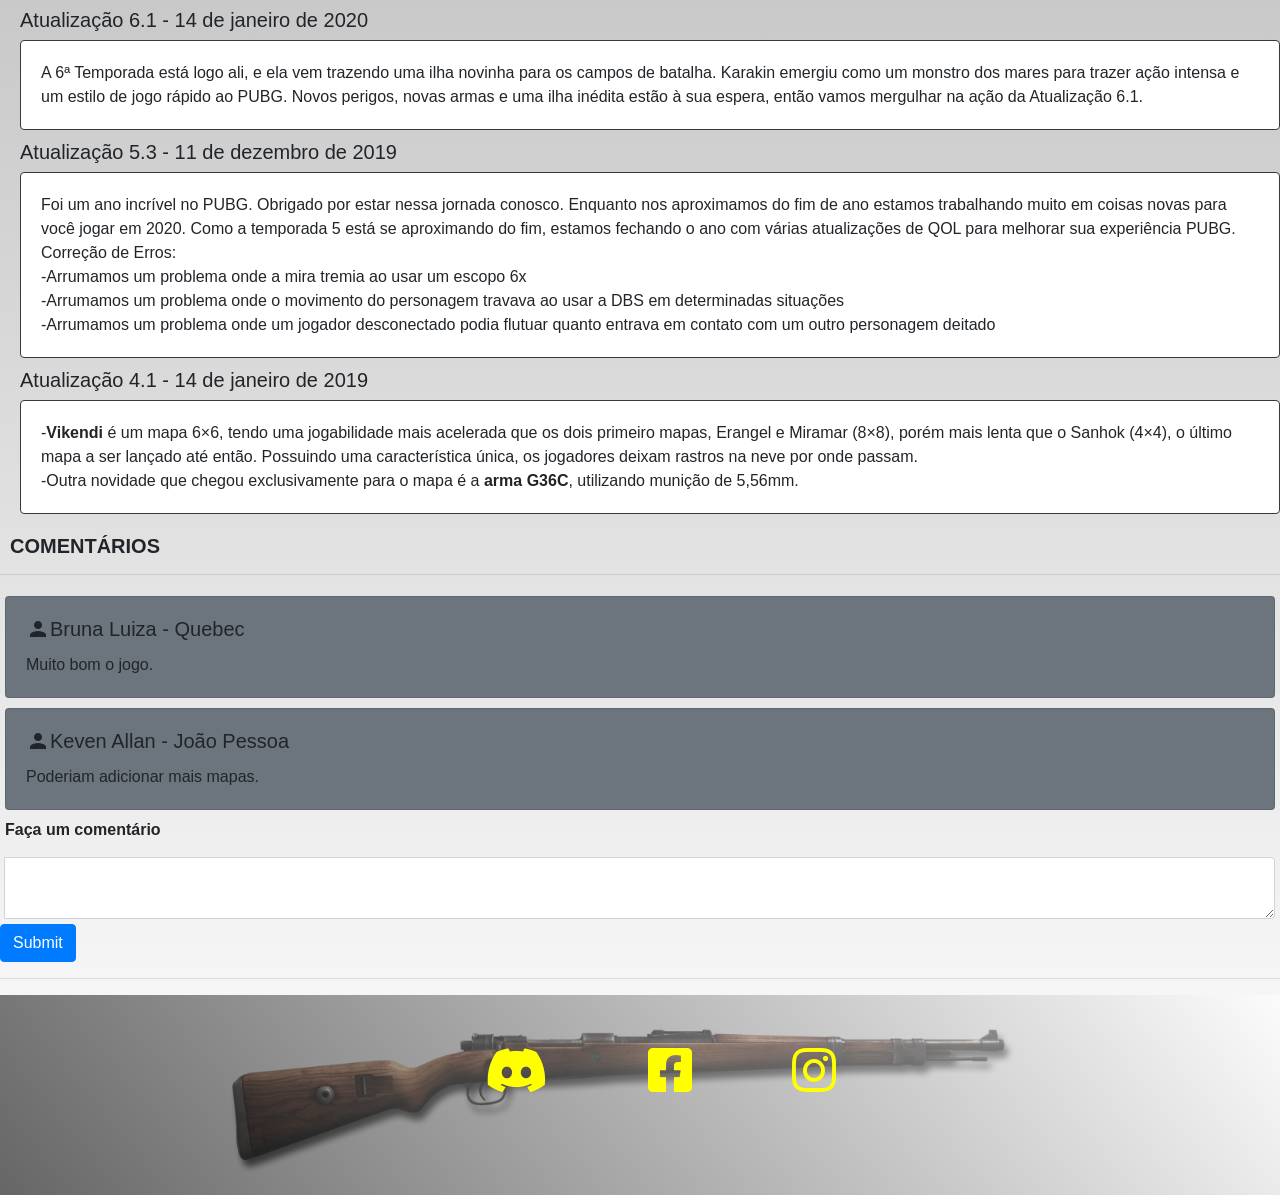
==== commit 758a2ab6: "99.99%" ====
--- a/index.html
+++ b/index.html
@@ -26,7 +26,7 @@
     </div>
     
     <main>
-        <h5 id="title-text"><strong>SOBRE ESTE JOGO</strong></h5>
+        <h5 id="title-text" style="padding-left:10px;"><strong>SOBRE ESTE JOGO</strong></h5>
         <hr>
         <div class="game">
             <div class="texto">
@@ -48,13 +48,16 @@
             </div>   
         </div>
             
-        <h5 style="padding-bottom: 5px;"><strong>Armas</strong></h5>
+        <h5 style="padding-left:10px;"><strong>Armas</strong></h5>
         <hr>
             <div class="container">
                 <div class="row">
                 <div class="col-sm">         
-                    <div class="arma">
-                        <h5><strong>AWM</strong></h5>
+                    <div class="arma" onmouseenter="entrar('AWM')" onmouseleave="sair('AWM')" >
+                        <div style="display:flex;justify-content:space-between;">
+                            <h5><strong>AWM</strong></h5>
+                            <div id="AWM" style="display:none"><a class="btn btn-warning" href="armas.html" role="button">Ver status</a></div>
+                        </div>
                         <img src="armas/Sniper/AWM.png" style="width: 150px; height: 150px;" class="rounded float-left" alt="...">
                         <hr>
                         <p>Monstruosa, essa sniper pode torná-lo no rei da partida. Usando um tipo de bala especialmente criado para ela, 
@@ -64,8 +67,11 @@
                     </div>
                 </div>
                 <div class="col-sm">
-                    <div class="arma">
-                        <h5><strong>M416</strong></h5>
+                    <div class="arma" onmouseenter="entrar('M416')" onmouseleave="sair('M416')">
+                        <div style="display:flex;justify-content:space-between;">
+                            <h5><strong>M416</strong></h5>
+                            <div id="M416" style="display:none"><a class="btn btn-warning" href="armas.html" role="button">Ver status</a></div>
+                        </div>
                         <img src="armas/Rifle de Assalto/M416.png" style="width: 150px; height: 150px;" class="rounded float-left" alt="...">
                         <hr>
                         <p>Provavelmente a arma mais versátil de PUBG e a favorita de muitos jogadores. O seu fogo automático é super rápido, 
@@ -74,8 +80,11 @@
                     </div>
                 </div>
                 <div class="col-sm">
-                    <div class="arma">
-                        <h5><strong>DBS</strong></h5>
+                    <div class="arma" onmouseenter="entrar('DBS')" onmouseleave="sair('DBS')">
+                        <div style="display:flex;justify-content:space-between;">
+                            <h5><strong>DBS</strong></h5>
+                            <div id="DBS" style="display:none"><a class="btn btn-warning" href="armas.html" role="button">Ver status</a></div>
+                        </div>
                         <img src="armas/Escopeta/DBS.png" style="width: 150px; height: 150px;" class="rounded float-left" alt="...">
                         <hr>
                         <p>Uma espingarda de estilo bullpup que pode conter até 14 cartuchos de letalidade 12 Gauge, tem de longe o maior potencial de dano de qualquer espingarda disponível no jogo, compensada pelo fato de que recarregar tantas cartuchas levará um tempo obsceno. O DBS tem um método exclusivo de disparar, pois a bomba é empilhada após cada dois disparos, compartimentando os próximos dois.</p>
@@ -84,7 +93,7 @@
             </div>
         </div>
 
-        <h5 style="padding-top: 20px;"><strong>Notas de Atualização</strong></h5>
+        <h5 style="padding-top:20px;padding-left:10px;"><strong>Notas de Atualização</strong></h5>
         <hr>
         <h5 class="att">Atualização 6.1 - 14 de janeiro de 2020</h5>
         <div class="card border-dark bg-secondary-light att">
@@ -106,8 +115,16 @@
                 -Arrumamos um problema onde um jogador desconectado podia flutuar quanto entrava em contato com um outro personagem deitado
             </div>
         </div>
+        <h5 class="att" style="padding-top:10px;">Atualização 4.1 - 14 de janeiro de 2019</h5>
+        <div class="card border-dark bg-secondary-light att">
+            <div class="card-body" style="display:flex;">
+                <div>-<strong>Vikendi</strong> é um mapa 6×6, tendo uma jogabilidade mais acelerada que os dois primeiro mapas, Erangel e Miramar (8×8), porém mais lenta que o Sanhok (4×4), o último mapa a ser lançado até então. Possuindo uma característica única, os jogadores deixam rastros na neve por onde passam.
+                <br>-Outra novidade que chegou exclusivamente para o mapa é a <strong>arma G36C</strong>, utilizando munição de 5,56mm.</div>
+            </div>
+        </div>
+        
 
-        <h5 style="margin-top:20px;"><strong>COMENTÁRIOS</strong></h5>
+        <h5 style="margin-top:20px;padding-left:10px;"><strong>COMENTÁRIOS</strong></h5>
         <hr>
         <div class="comments">
             <div class="card w-100 bg-secondary">
--- a/css/style_index.css
+++ b/css/style_index.css
@@ -93,7 +93,8 @@
     color: black;
 }
 .arma img{
-    padding-top: 10px;
+    padding-top: 20px;
+
 }
 .att{
     margin-left: 20px;
